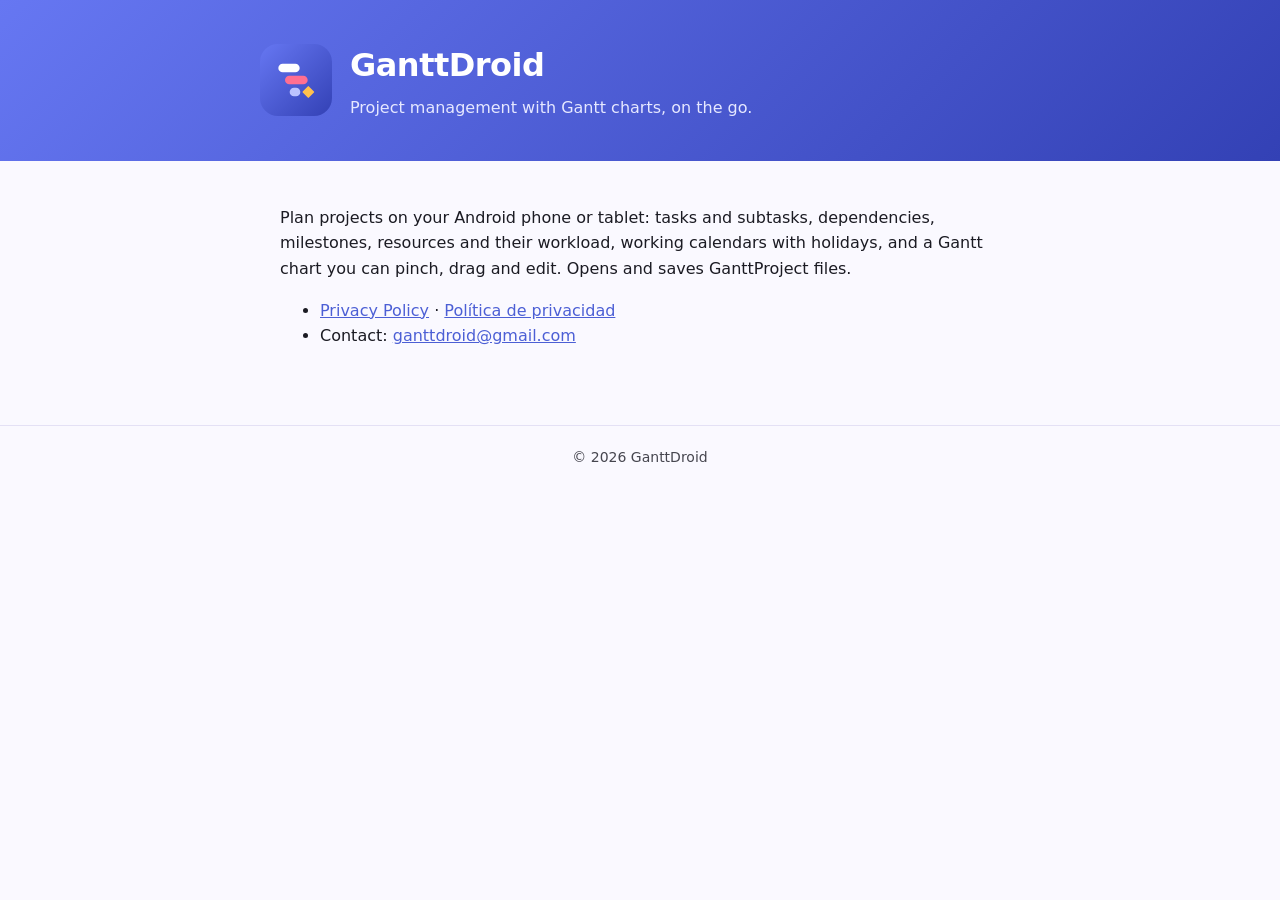
==== index.html @ a2e817bc "GanttDroid website: home, privacy policy, app-ads.txt" ====
<!doctype html>
<html lang="en">
<head>
<meta charset="utf-8">
<meta name="viewport" content="width=device-width, initial-scale=1">
<title>GanttDroid</title>
<link rel="stylesheet" href="style.css">
</head>
<body>
<header><div class="wrap">
  <img src="logo.svg" alt="GanttDroid logo">
  <div><h1>GanttDroid</h1><p>Project management with Gantt charts, on the go.</p></div>
</div></header>
<main class="wrap">
<p>Plan projects on your Android phone or tablet: tasks and subtasks, dependencies, milestones,
resources and their workload, working calendars with holidays, and a Gantt chart you can pinch,
drag and edit. Opens and saves GanttProject files.</p>
<ul>
  <li><a href="privacy.html">Privacy Policy</a> · <a href="privacy.html#es">Política de privacidad</a></li>
  <li>Contact: <a href="mailto:ganttdroid@gmail.com">ganttdroid@gmail.com</a></li>
</ul>
</main>
<footer>© 2026 GanttDroid</footer>
</body>
</html>
---- style.css ----
:root{--indigo:#4C5FD5;--ink:#1B1B23;--soft:#46464F;--bg:#FAF9FF;--line:#E4E1F5}
*{box-sizing:border-box}
body{margin:0;background:var(--bg);color:var(--ink);font:16px/1.6 Manrope,system-ui,-apple-system,"Segoe UI",Roboto,sans-serif}
header{background:linear-gradient(135deg,#6677F2,#3341B5);color:#fff;padding:40px 20px}
header .wrap{display:flex;align-items:center;gap:18px}
header img{width:72px;height:72px;border-radius:18px}
header h1{margin:0;font-size:32px;letter-spacing:-.5px}
header p{margin:4px 0 0;color:#E6E8FF}
.wrap{max-width:760px;margin:0 auto}
main{padding:28px 20px 60px}
h2{margin-top:36px;font-size:22px}
h3{margin-top:24px;font-size:17px}
a{color:var(--indigo)}
.muted{color:var(--soft)}
nav{margin-top:8px}
nav a{color:#fff;margin-right:16px}
footer{border-top:1px solid var(--line);padding:20px;color:var(--soft);font-size:14px;text-align:center}
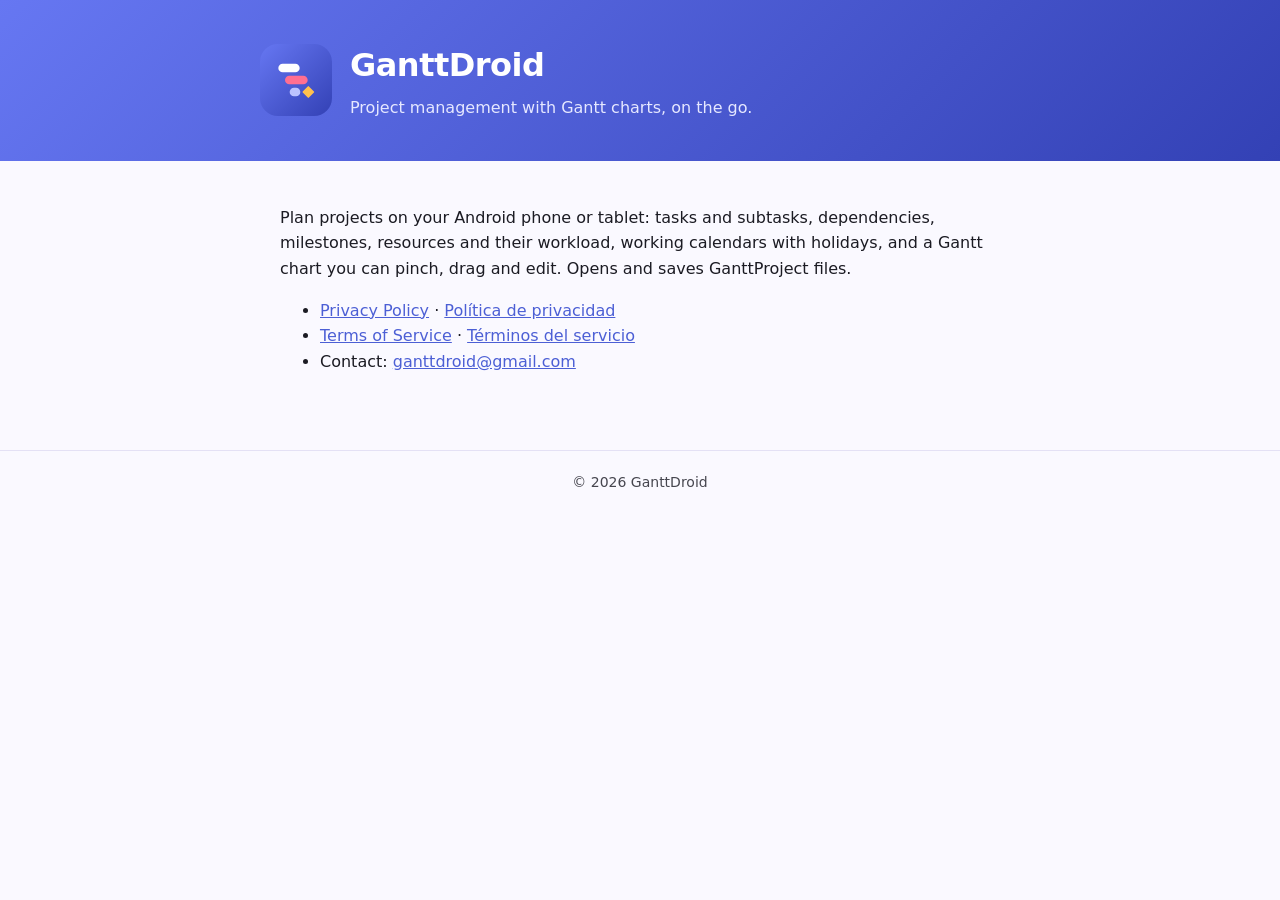
==== commit 36c4e338: "Terms of Service page (en/es), linked from home and privacy Co-Authored-By: Claude Opus 5.5 <noreply" ====
--- a/index.html
+++ b/index.html
@@ -17,6 +17,7 @@
 drag and edit. Opens and saves GanttProject files.</p>
 <ul>
   <li><a href="privacy.html">Privacy Policy</a> · <a href="privacy.html#es">Política de privacidad</a></li>
+  <li><a href="terms.html">Terms of Service</a> · <a href="terms.html#es">Términos del servicio</a></li>
   <li>Contact: <a href="mailto:ganttdroid@gmail.com">ganttdroid@gmail.com</a></li>
 </ul>
 </main>
